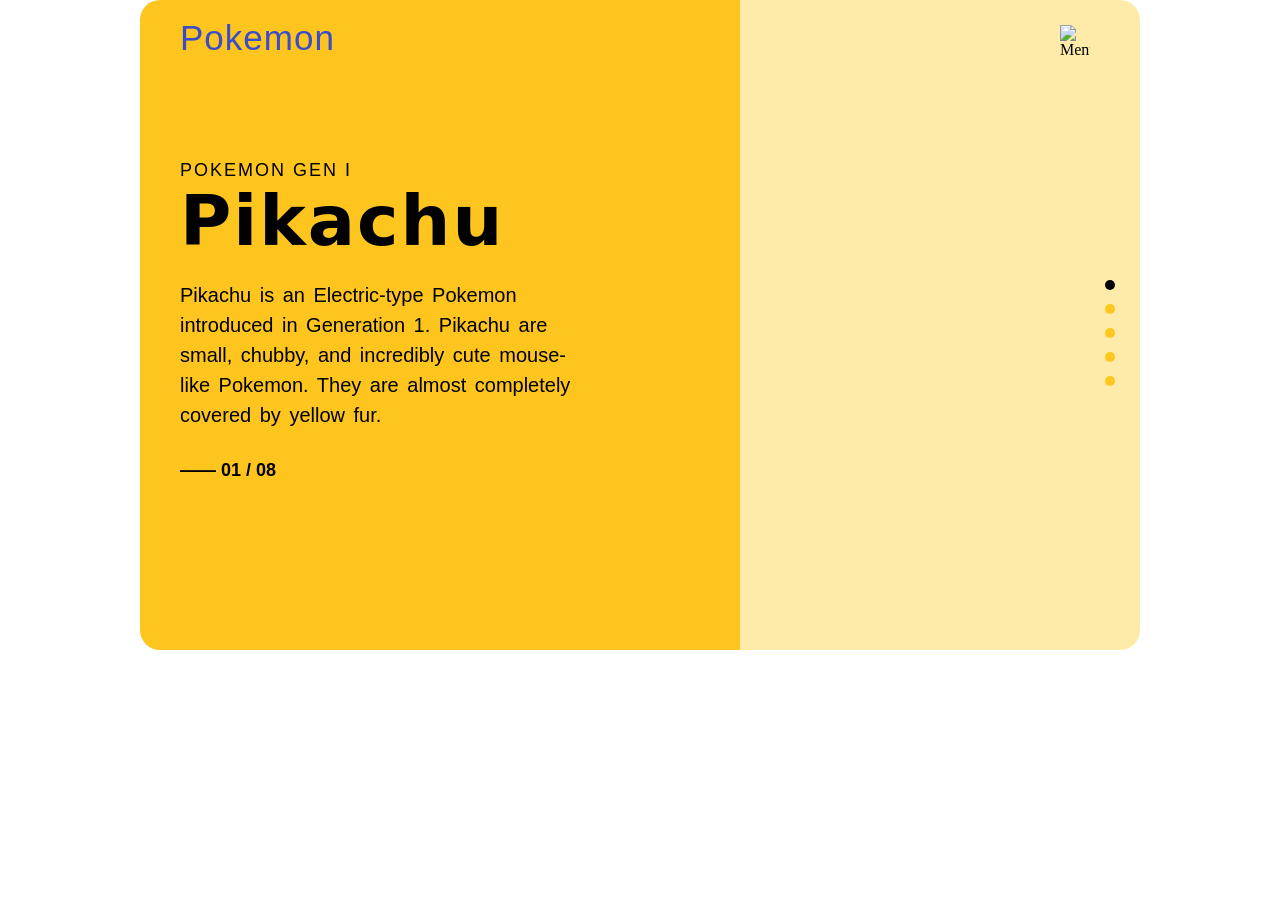
==== index.html @ 2711f607 "Move index.html to root for Vercel" ====
<!doctype html>
<html lang="en">
  <head>
    <meta charset="UTF-8" />
    <meta name="viewport" content="width=device-width, initial-scale=1.0" />
    <title>Pikachu | Pokemon Gen I</title>
    <link
      rel="shortcut icon"
      href="https://encrypted-tbn0.gstatic.com/images?q=tbn:ANd9GcQa0PKe71K2yhlqE2NLredP_Z6MmVn9HVZqgQ&s"
      type="image/x-icon"
    />
    <link rel="stylesheet" href="style.css" />
  </head>
  <body>
    <div class="card">
      <!-- Pokemon Logo -->
      <div class="pokemon-logo">Pokemon</div>

      <!-- Gen Info -->
      <div class="gen-text">POKEMON GEN I</div>

      <!-- Hamburger -->
      <img src="images/hamburger.png" alt="Menu" class="hamburger" />

      <!-- Pikachu-title -->
      <div class="title">Pikachu</div>

      <!-- descritption -->
      <div class="description">
        Pikachu is an Electric-type Pokemon introduced in Generation 1. Pikachu
        are small, chubby, and incredibly cute mouse-like Pokemon. They are
        almost completely covered by yellow fur.
      </div>

      <!-- counter -->
      <div class="counter">—— 01 / 08</div>

      <!-- vertical dots -->
      <div class="dots">
        <div class="dot" id="dott"></div>
        <div class="dot"></div>
        <div class="dot"></div>
        <div class="dot"></div>
        <div class="dot"></div>
      </div>

      <!-- Pikachu Image -->
      <img
        src="https://assets.pokemon.com/assets/cms2/img/pokedex/full/025.png"
        alt=""
        class="pikachu-img"
      />

      
    <!-- Poke Ball -->
    <img src="https://assets.streamlinehq.com/image/private/w_300,h_300,ar_1/f_auto/v1/icons/vector-icons-7/pokeball-xeg9gc4xzwluseur3c3mm.png/pokeball-qdt0o2i0d34nyhk4opt88.png?_a=DATAiZAAZAA0" 
         alt="" class="pokeball">
    </div>
  </body>
</html>
---- style.css ----
* {
  margin: 0;
  padding: 0;
  box-sizing: border-box;
}
html,
body {
  height: 100%;
  width: 100%;
}

.card {
  position: relative;
  width: 1000px;
  height: 650px;
  background: linear-gradient(to right, #fdc51d 60%, #ffeba9 50%);
  border-radius: 20px;
  margin: auto;
  overflow: hidden;
}

.pokemon-logo {
  position: absolute;
  top: 18px;
  left: 40px;
  font-family: "Pokemon Solid", "Arial Black", sans-serif;
  font-size: 35px;
  color: #3b4cca;
  letter-spacing: 1px;
}

.gen-text {
  position: absolute;
  top: 160px;
  left: 40px;
  font-family: "Gill Sans", "Gill Sans MT", Calibri, "Trebuchet MS", sans-serif;
  font-size: 18px;
  font-weight: 400;
  letter-spacing: 2px;
  color: black;
}

.hamburger {
  position: absolute;
  width: 30px;
  height: 30px;
  right: 50px;
  top: 25px;
  cursor: pointer;
}

.title {
  position: absolute;
  top: 180px;
  left: 40px;
  font-family:
    system-ui,
    -apple-system,
    BlinkMacSystemFont,
    "Segoe UI",
    Roboto,
    Oxygen,
    Ubuntu,
    Cantarell,
    "Open Sans",
    "Helvetica Neue",
    sans-serif;
  font-size: 70px;
  font-weight: 700;
  letter-spacing: 2px;
}

.description {
  position: absolute;
  width: 400px;
  top: 280px;
  left: 40px;
  word-spacing: 3px;
  font-size: 20px;
  font-family: "Gill Sans", "Gill Sans MT", Calibri, "Trebuchet MS", sans-serif;
  color: black;
  line-height: 1.5;
}

.counter {
  position: absolute;
  top: 460px;
  left: 40px;
  font-family: "Segoe UI", sans-serif;
  font-size: 18px;
  font-weight: 700;
}

.dots {
  position: absolute;
  top: 280px;
  right: 25px;
  display: flex;
  flex-direction: column;
  gap: 14px;
}

#dott {
  background-color: black;
}

.dot {
  height: 10px;
  width: 10px;
  background-color: rgb(255, 199, 31);
  border-radius: 50px;
}

.pikachu-img {
  position: absolute;
  left: 430px;
  top: 80px;
  width: 500px;
  height: auto;
}

.pokeball {
  position: absolute;
  bottom: -80px;
  left: 20px;
  width: 230px;
  opacity: 0.1;
}
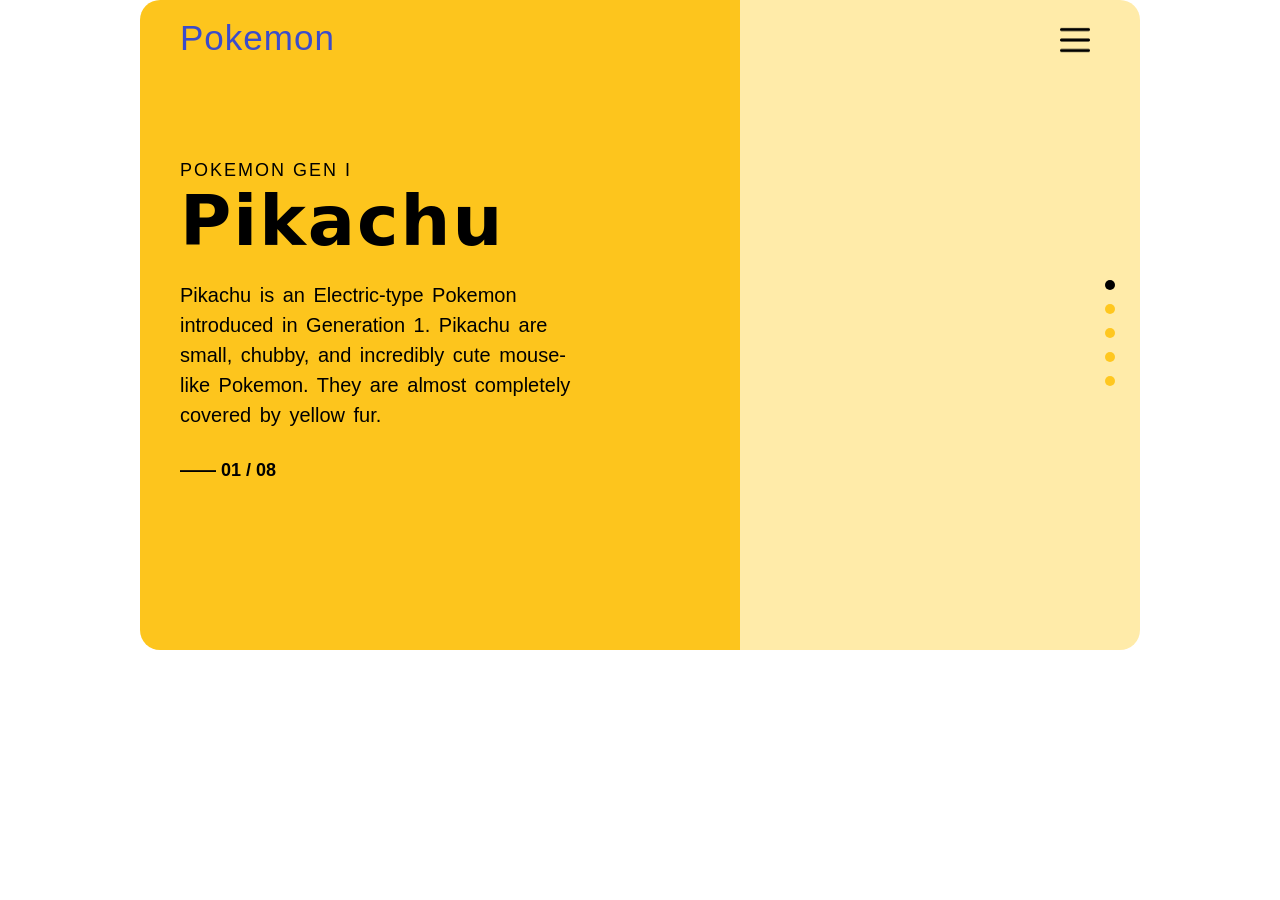
==== commit 58cf360f: "Edit index.html for hamburger menu" ====
--- a/index.html
+++ b/index.html
@@ -20,7 +20,7 @@
       <div class="gen-text">POKEMON GEN I</div>
 
       <!-- Hamburger -->
-      <img src="images/hamburger.png" alt="Menu" class="hamburger" />
+      <img src="Assignment_1/images/hamburger.png" alt="Menu" class="hamburger" />
 
       <!-- Pikachu-title -->
       <div class="title">Pikachu</div>
